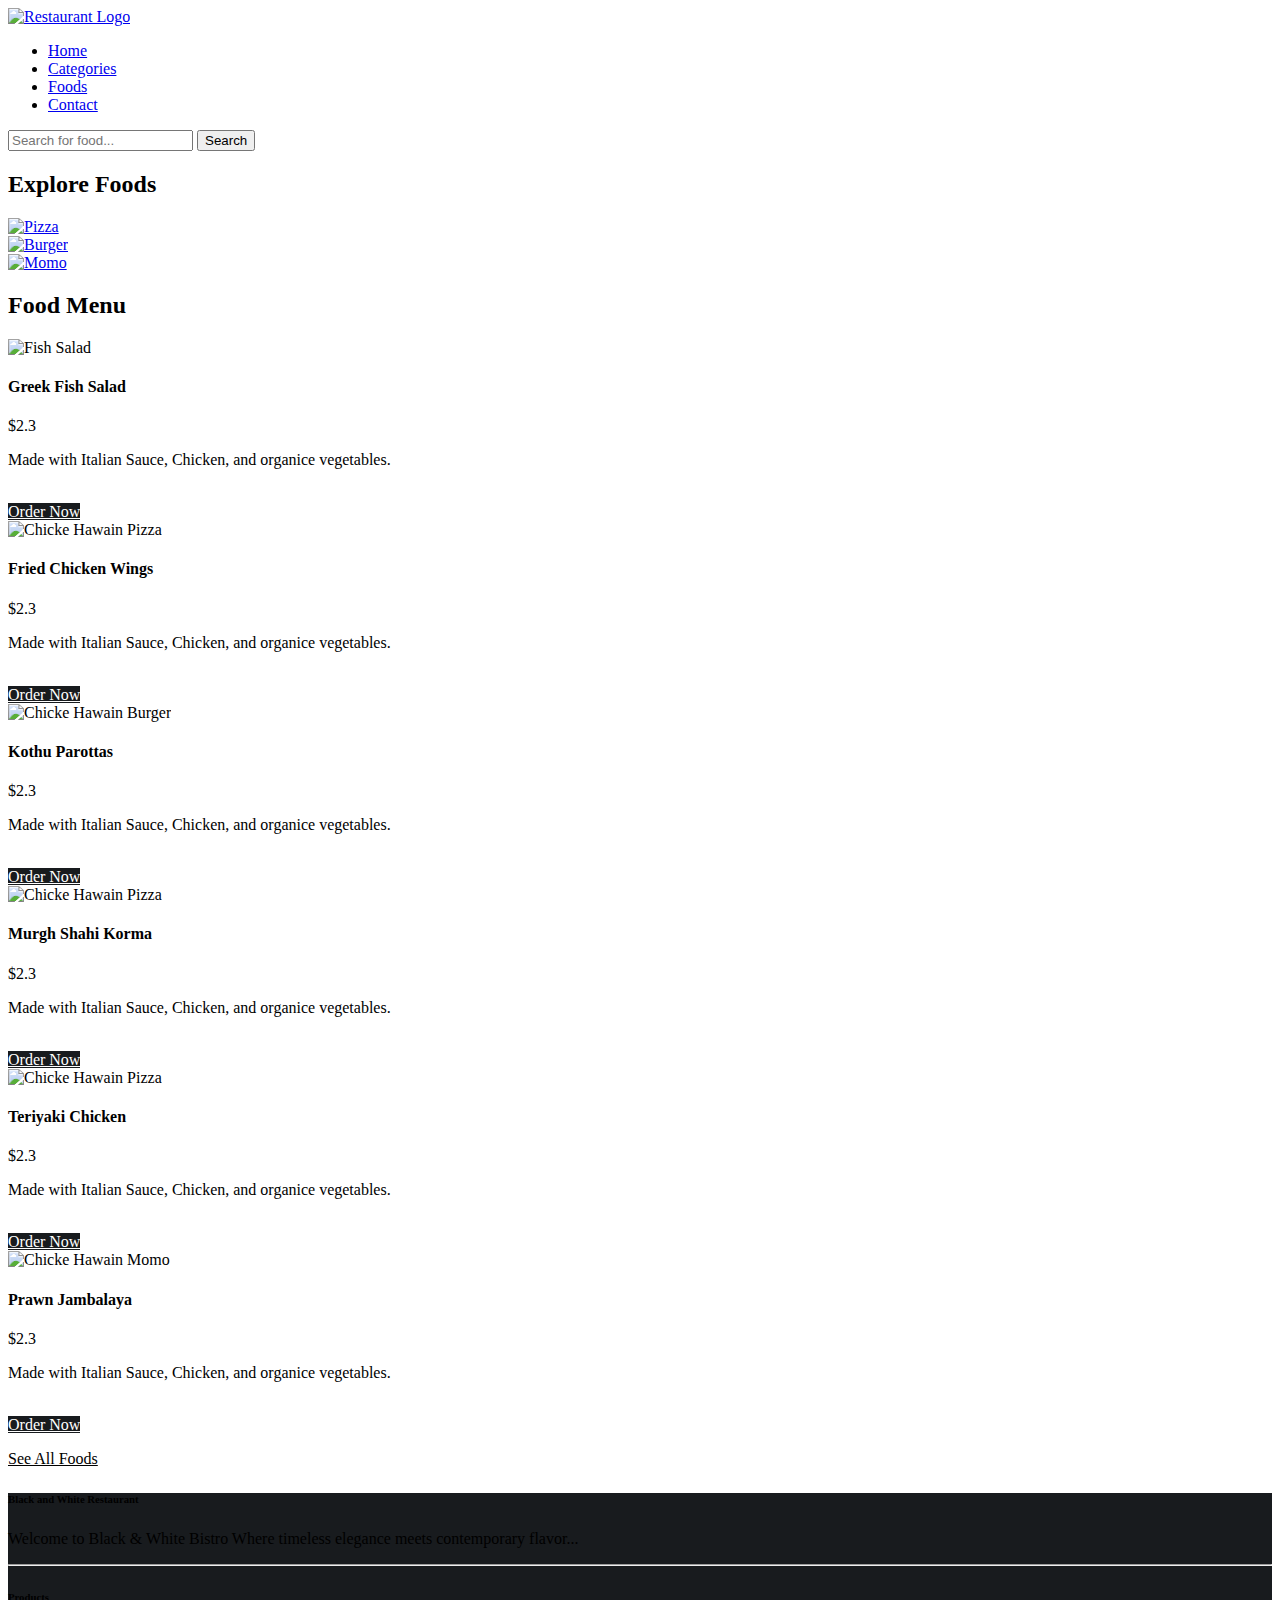
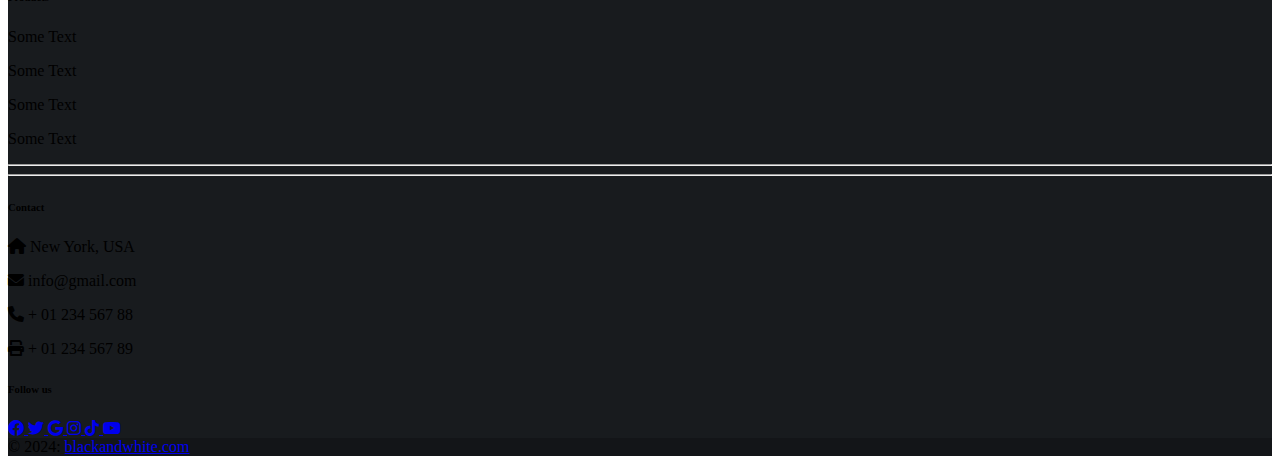
==== index.html @ a4ef9a40 "added all html files for website front design" ====
<!DOCTYPE html>
<html lang="en">
    <head>
        <meta charset="utf-8">
        <meta name="viewport" content="width=device-width, initial-scale=1, shrink-to-fit=no">
        <title>Black and White Restaurant</title>
        <link rel="stylesheet" href="assets/css/bootstrap.min.css">
        <link rel="stylesheet" href="css/style.css">
        <link rel="stylesheet" href="https://cdnjs.cloudflare.com/ajax/libs/font-awesome/6.0.0-beta3/css/all.min.css">
    </head>

    <body>
        <!-- Navbar Section Start -->
        <nav class="navbar navbar-expand-lg">
            <div class="container">
                <div class="logo">
                    <a href="index.html" title="Logo">
                        <img src="images/logo.png" alt="Restaurant Logo" class="img-responsive">
                    </a>
                </div>
                <div class="collapse navbar-collapse" id="navbarNav">
                    <ul class="navbar-nav">
                        <li class="nav-item active">
                            <a class="nav-link" href="index.html">Home</a>
                        </li>
                        <li class="nav-item">
                            <a class="nav-link" href="categories.html">Categories</a>
                        </li>
                        <li class="nav-item">
                            <a class="nav-link" href="foods.html">Foods</a>
                        </li>
                        <li class="nav-item">
                            <a class="nav-link disabled" href="#">Contact</a>
                        </li>
                    </ul>
                </div>
                <div class="clearfix"></div>
            </div>
        </nav>
        <!-- Navbar Section End -->

        <!-- Food Search Section Start -->
        <section class="food-search text-center">
            <div class="container">
                <div class="text-center">
                    <form class="form-inline d-md-block" action="food-search.html" method="POST">
                        <input name="search" class="form-control mr-sm-2 col-12 col-md-8" type="search" placeholder="Search for food..." required>
                        <input type="submit" name="submit" value="Search" class="btn btn-outline-secondary my-2 my-sm-0 col-12 col-md-1">
                    </form>
                </div>
            </div>
        </section>
        <!-- Food Search Section End -->

        <!-- Categories Section Start -->
        <section class="categories">
            <div class="container">
                <h2 class="text-center">Explore Foods</h2>

                <a href="category-foods.html">
                    <div class="box-3 float-container">
                        <img src="images/pizza.jpg" alt="Pizza" class="img-responsive img-curve">
                    </div>
                </a>

                <a href="#">
                    <div class="box-3 float-container">
                        <img src="images/burger.jpg" alt="Burger" class="img-responsive img-curve">
                    </div>
                </a>

                <a href="#">
                    <div class="box-3 float-container">
                        <img src="images/momo.jpg" alt="Momo" class="img-responsive img-curve">
                    </div>
                </a>

                <div class="clearfix"></div>
            </div>
        </section>
        <!-- Categories Section End -->

        <!-- Food Menu Section Start -->
        <section class="food-menu">
            <div class="container">
                <h2 class="text-center" style="color: black;">Food Menu</h2>

                <div class="d-flex justify-content-around">
                    <div class="food-menu-box">
                        <div class="food-menu-img">
                            <img src="images/food-1.jpg" alt="Fish Salad" class="img-responsive img-curve">
                        </div>
        
                        <div class="food-menu-desc">
                            <h4>Greek Fish Salad</h4>
                            <p class="food-price">$2.3</p>
                            <p class="food-detail">
                                Made with Italian Sauce, Chicken, and organice vegetables.
                            </p>
                            <br>
        
                            <a href="order.html" class="btn" style="background-color:#181b1e; color:white;">Order Now</a>
                        </div>
                    </div>
        
                    <div class="food-menu-box">
                        <div class="food-menu-img">
                            <img src="images/food-2.jpg" alt="Chicke Hawain Pizza" class="img-responsive img-curve">
                        </div>
        
                        <div class="food-menu-desc">
                            <h4>Fried Chicken Wings</h4>
                            <p class="food-price">$2.3</p>
                            <p class="food-detail">
                                Made with Italian Sauce, Chicken, and organice vegetables.
                            </p>
                            <br>
        
                            <a href="order.html" class="btn" style="background-color:#181b1e; color:white;">Order Now</a>
                        </div>
                    </div>
                </div>

                <div class="d-flex justify-content-around">
                    <div class="food-menu-box">
                        <div class="food-menu-img">
                            <img src="images/food-3.jpg" alt="Chicke Hawain Burger" class="img-responsive img-curve">
                        </div>
        
                        <div class="food-menu-desc">
                            <h4>Kothu Parottas</h4>
                            <p class="food-price">$2.3</p>
                            <p class="food-detail">
                                Made with Italian Sauce, Chicken, and organice vegetables.
                            </p>
                            <br>
        
                            <a href="order.html" class="btn" style="background-color:#181b1e; color:white;">Order Now</a>
                        </div>
                    </div>
        
                    <div class="food-menu-box">
                        <div class="food-menu-img">
                            <img src="images/food-4.jpg" alt="Chicke Hawain Pizza" class="img-responsive img-curve">
                        </div>
        
                        <div class="food-menu-desc">
                            <h4>Murgh Shahi Korma</h4>
                            <p class="food-price">$2.3</p>
                            <p class="food-detail">
                                Made with Italian Sauce, Chicken, and organice vegetables.
                            </p>
                            <br>
        
                            <a href="order.html" class="btn" style="background-color:#181b1e; color:white;">Order Now</a>
                        </div>
                    </div>
                </div>

                <div class="d-flex justify-content-around">
                    <div class="food-menu-box">
                        <div class="food-menu-img">
                            <img src="images/food-5.jpg" alt="Chicke Hawain Pizza" class="img-responsive img-curve">
                        </div>
        
                        <div class="food-menu-desc">
                            <h4>Teriyaki Chicken</h4>
                            <p class="food-price">$2.3</p>
                            <p class="food-detail">
                                Made with Italian Sauce, Chicken, and organice vegetables.
                            </p>
                            <br>
        
                            <a href="order.html" class="btn" style="background-color:#181b1e; color:white;">Order Now</a>
                        </div>
                    </div>
        
                    <div class="food-menu-box">
                        <div class="food-menu-img">
                            <img src="images/food-6.jpg" alt="Chicke Hawain Momo" class="img-responsive img-curve">
                        </div>
        
                        <div class="food-menu-desc">
                            <h4>Prawn Jambalaya</h4>
                            <p class="food-price">$2.3</p>
                            <p class="food-detail">
                                Made with Italian Sauce, Chicken, and organice vegetables.
                            </p>
                            <br>
        
                            <a href="order.html" class="btn" style="background-color:#181b1e; color:white;">Order Now</a>
                        </div>
                    </div>
                </div>
                <div class="clearfix"></div>
            </div>

            <p class="text-center">
                <a href="#" style="color: black;">See All Foods</a>
            </p>
        </section>
        <!-- Food Menu Section End -->

        <!-- Footer -->
        <footer class="text-center text-lg-start text-white" style="background-color: #181b1e">
            <div class="container p-4 pb-0">
                <section class="">
                    <div class="row">
                        <div class="col-md-3 col-lg-3 col-xl-3 mx-auto mt-3">
                            <h6 class="text-uppercase mb-4 font-weight-bold">Black and White Restaurant</h6>
                            <p>
                                Welcome to Black & White Bistro
                                Where timeless elegance meets contemporary flavor...
                            </p>
                        </div>
                        <hr class="w-100 clearfix d-md-none" />
    
                        <div class="col-md-2 col-lg-2 col-xl-2 mx-auto mt-3">
                            <h6 class="text-uppercase mb-4 font-weight-bold">Products</h6>
                            <p>
                                <a class="text-white">Some Text</a>
                            </p>
                            <p>
                                <a class="text-white">Some Text</a>
                            </p>
                            <p>
                                <a class="text-white">Some Text</a>
                            </p>
                            <p>
                                <a class="text-white">Some Text</a>
                            </p>
                        </div>

                        <hr class="w-100 clearfix d-md-none" />
                        <hr class="w-100 clearfix d-md-none" />

                        <div class="col-md-4 col-lg-3 col-xl-3 mx-auto mt-3">
                            <h6 class="text-uppercase mb-4 font-weight-bold">Contact</h6>
                            <p><i class="fas fa-home mr-3"></i> New York, USA </p>
                            <p><i class="fas fa-envelope mr-3"></i> info@gmail.com</p>
                            <p><i class="fas fa-phone mr-3"></i> + 01 234 567 88</p>
                            <p><i class="fas fa-print mr-3"></i> + 01 234 567 89</p>
                        </div>

                        <div class="col-md-3 col-lg-2 col-xl-2 mx-auto mt-3">
                            <h6 class="text-uppercase mb-4 font-weight-bold">Follow us</h6>
                            <!-- Facebook -->
                            <a href="https://www.facebook.com" target="_blank" rel="noopener noreferrer">
                                <i class="fa-brands fa-facebook m-2"></i>
                            </a>

                            <!-- Twitter -->
                            <a href="https://www.twitter.com" target="_blank" rel="noopener noreferrer">
                                <i class="fa-brands fa-twitter m-2"></i>
                            </a>

                            <!-- Google -->
                            <a href="https://www.google.com" target="_blank" rel="noopener noreferrer">
                                <i class="fa-brands fa-google m-2"></i>
                            </a>

                            <!-- Instagram -->
                            <a href="https://www.instagram.com" target="_blank" rel="noopener noreferrer">
                                <i class="fa-brands fa-instagram m-2"></i>
                            </a>

                            <!-- TikTok -->
                            <a href="https://www.tiktok.com" target="_blank" rel="noopener noreferrer">
                                <i class="fa-brands fa-tiktok m-2"></i>
                            </a>

                            <!-- YouTube -->
                            <a href="https://www.youtube.com" target="_blank" rel="noopener noreferrer">
                                <i class="fa-brands fa-youtube m-2"></i>
                            </a>
                        </div>
                    </div>
                </section>
            </div>
            <div class="text-center p-3" style="background-color: rgba(0, 0, 0, 0.2)"> © 2024:
                <a class="text-white" href="https://mdbootstrap.com/"> blackandwhite.com </a>
            </div>
        </footer>
    </body>
</html>
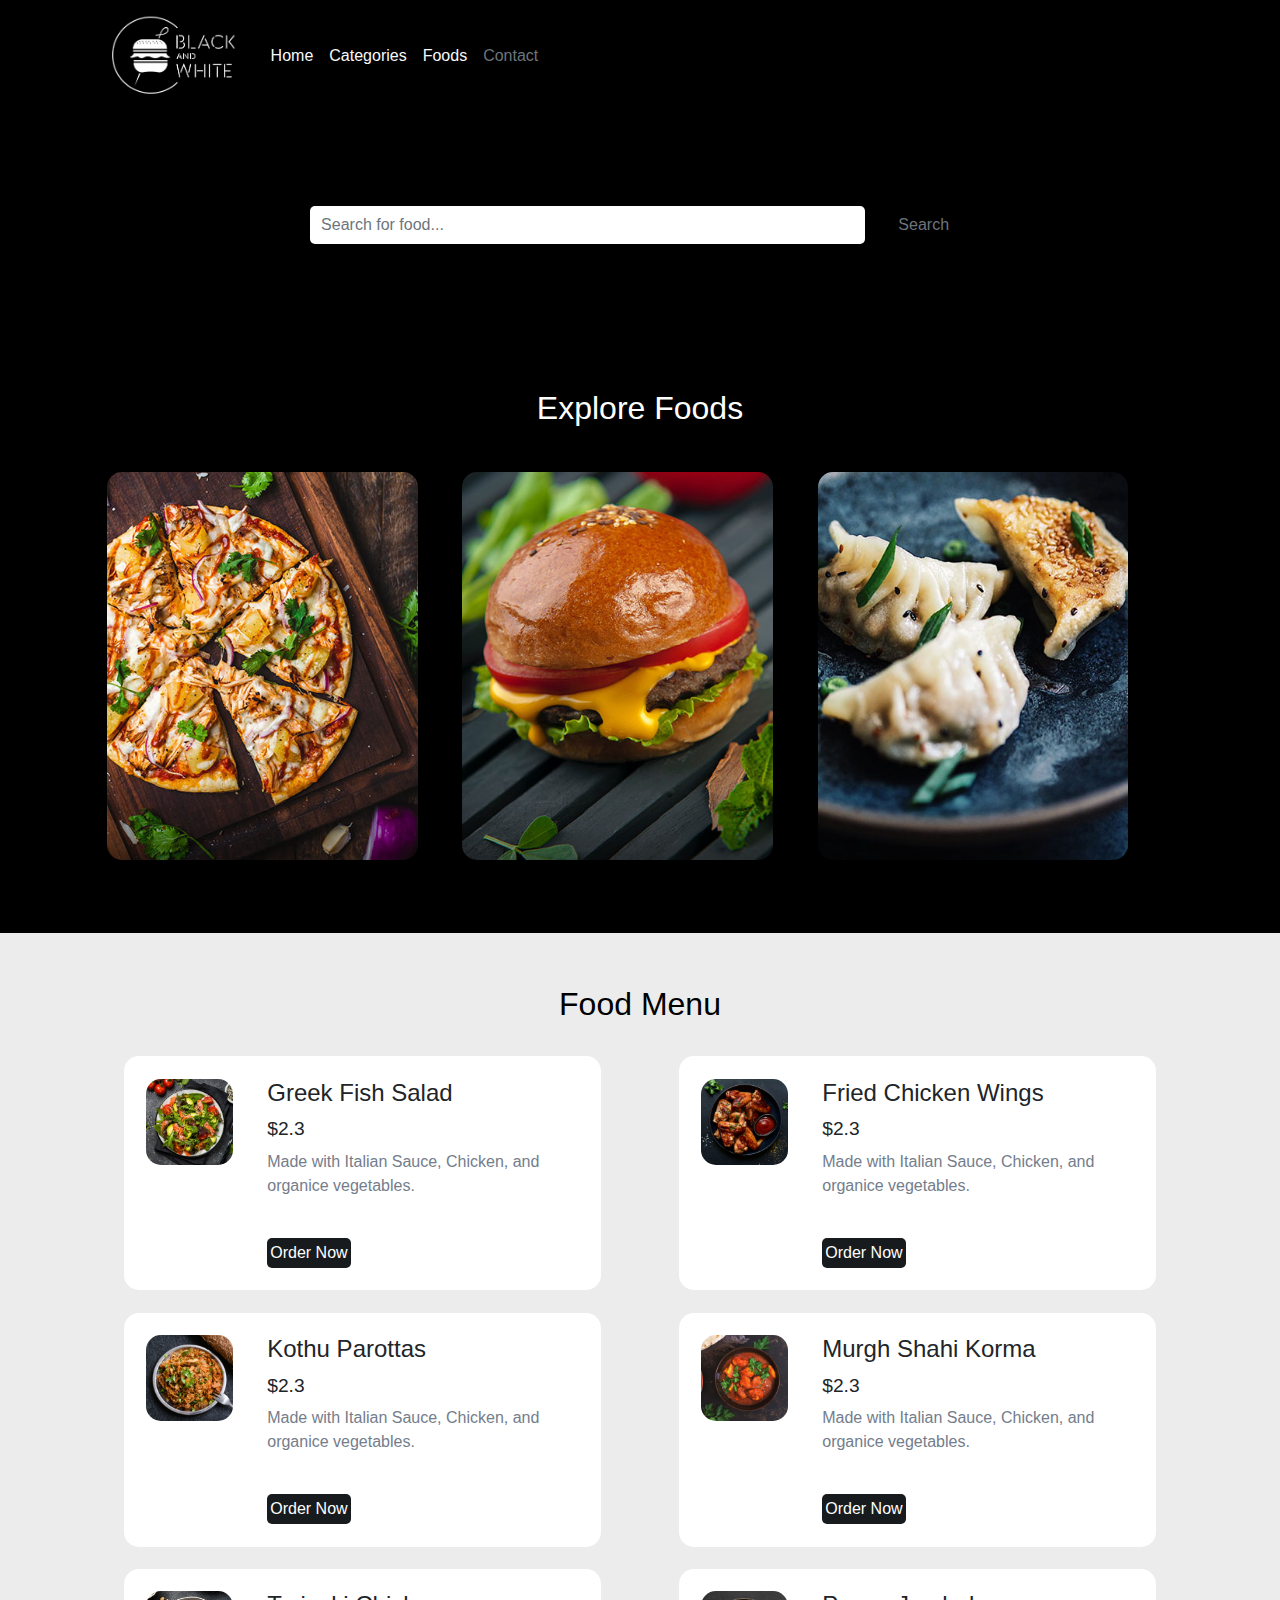
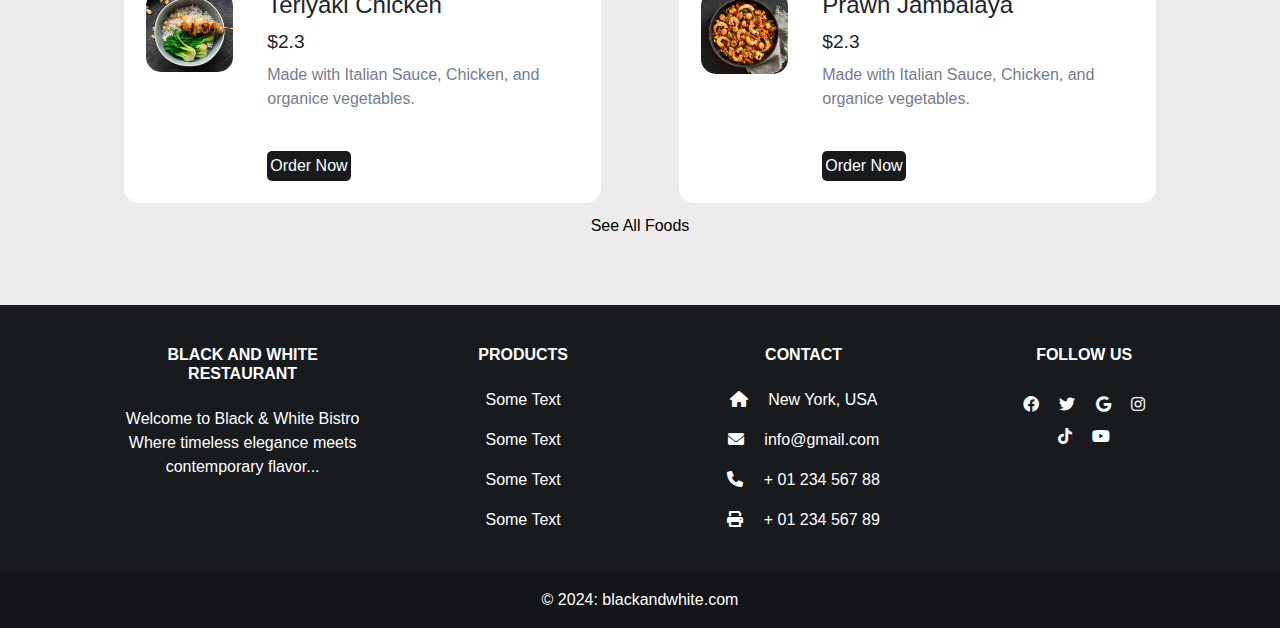
==== commit 0e4654d4: "added icon for website" ====
--- a/index.html
+++ b/index.html
@@ -7,6 +7,7 @@
         <link rel="stylesheet" href="assets/css/bootstrap.min.css">
         <link rel="stylesheet" href="css/style.css">
         <link rel="stylesheet" href="https://cdnjs.cloudflare.com/ajax/libs/font-awesome/6.0.0-beta3/css/all.min.css">
+        <link rel="icon" href="images/cropped_logo.png" type="image/x-icon">
     </head>
 
     <body>
--- a/css/style.css
+++ b/css/style.css
@@ -0,0 +1,284 @@
+*{
+    margin: 0 0;
+    padding: 0 0;
+    font-family: Arial, Helvetica, sans-serif;
+}
+
+body {
+    background-color: black;
+}
+
+.img-responsive{
+    width: 100%;
+}
+.img-curve{
+    border-radius: 15px;
+}
+
+.text-right{
+    text-align: right;
+}
+.text-center{
+    text-align: center;
+}
+.text-left{
+    text-align: left;
+}
+.text-white{
+    color: white;
+}
+
+.clearfix{
+    clear: both;
+    float: none;
+}
+
+a{
+    color: #f8f9fa;
+    text-decoration: none;
+}
+a:hover{
+    color: #747d8c;
+}
+
+.btn{
+    padding: 1%;
+    border: none;
+    font-size: 1rem;
+    border-radius: 5px;
+}
+.btn-primary{
+    background-color: #cfd1d4;
+    color: white;
+    cursor: pointer;
+}
+.btn-primary:hover{
+    color: white;
+    background-color: #ff4757;
+}
+h2{
+    color: white;
+    font-size: 2rem;
+    margin-bottom: 2%;
+}
+h3{
+    font-size: 1.5rem;
+}
+.float-container{
+    position: relative;
+}
+.float-text{
+    position: absolute;
+    bottom: 50px;
+    left: 40%;
+}
+fieldset{
+    border: 1px solid white;
+    margin: 5%;
+    padding: 3%;
+    border-radius: 5px;
+}
+
+
+/* CSSS for navbar section */
+
+.logo{
+    width: 16%;
+    float: left;
+}
+.menu{
+    line-height: 60px;
+}
+.menu ul{
+    list-style-type: none;
+}
+
+.menu ul li{
+    display: inline;
+    padding: 1%;
+    font-weight: bold;
+}
+
+
+/* CSS for Food SEarch Section */
+
+.food-search{
+    background-image: url(../images/bg.jpg);
+    background-size: cover;
+    background-repeat: no-repeat;
+    background-position: center;
+    padding: 7% 0;
+}
+
+.food-search input[type="search"]{
+    width: 50%;
+    padding: 1%;
+    font-size: 1rem;
+    border: none;
+    border-radius: 5px;
+}
+
+
+/* CSS for Categories */
+.categories{
+    padding: 4% 0;
+}
+
+.box-3{
+    width: 28%;
+    float: left;
+    margin: 2%;
+}
+
+
+/* CSS for Food Menu */
+.food-menu{
+    background-color: #ececec;
+    padding: 4% 0;
+}
+.food-menu-box{
+    width: 43%;
+    margin: 1%;
+    padding: 2%;
+    float: left;
+    background-color: white;
+    border-radius: 15px;
+}
+
+.food-menu-img{
+    width: 20%;
+    float: left;
+}
+
+.food-menu-desc{
+    width: 70%;
+    float: left;
+    margin-left: 8%;
+}
+
+.food-price{
+    font-size: 1.2rem;
+    margin: 2% 0;
+}
+.food-detail{
+    font-size: 1rem;
+    color: #747d8c;
+}
+
+
+/* CSS for Social */
+.social ul{
+    list-style-type: none;
+}
+.social ul li{
+    display: inline;
+    padding: 1%;
+}
+
+/* for Order Section */
+.order{
+    width: 50%;
+    margin: 0 auto;
+}
+.input-responsive{
+    width: 96%;
+    padding: 1%;
+    margin-bottom: 3%;
+    border: none;
+    border-radius: 5px;
+    font-size: 1rem;
+}
+.order-label{
+    margin-bottom: 1%; 
+    font-weight: bold;
+}
+
+.pagination {
+    display: flex;
+    list-style: none;
+    margin-top: 3%;
+    padding: 0;
+    justify-content: center;
+}
+
+.page-item {
+    margin: 0 5px;
+}
+
+.page-link {
+    display: block;
+    padding: 10px 15px;
+    color: #000;
+    background-color: transparent;
+    border: 1px solid #000;
+    border-radius: 5px;
+    text-decoration: none;
+    transition: background-color 0.3s, color 0.3s;
+}
+
+.page-link:hover {
+    background-color: #000;
+    color: #fff;
+}
+
+.page-item.active .page-link {
+    background-color: #000;
+    color: #fff;
+    border-color: #000;
+}
+
+
+
+/* CSS for Mobile Size or Smaller Screen */
+
+@media only screen and (max-width:768px){
+    .logo{
+        width: 80%;
+        float: none;
+        margin: 1% auto;
+    }
+
+    .menu ul{
+        text-align: center;
+    }
+
+    .food-search input[type="search"]{
+        margin-bottom: 3%;
+    }
+
+    .btn{
+        width: 91%;
+        padding: 2%;
+    }
+
+    .food-search{
+        padding: 10% 0;
+    }
+
+    .categories{
+        padding: 20% 0;
+    }
+    h2{
+        margin-bottom: 10%;
+    }
+    .box-3{
+        width: 100%;
+        margin: 4% auto;
+    }
+
+    .food-menu{
+        padding: 20% 0;
+    }
+
+    .food-menu-box{
+        width: 90%;
+        padding: 5%;
+        margin-bottom: 5%;
+    }
+    .social{
+        padding: 5% 0;
+    }
+    .order{
+        width: 100%;
+    }
+}
